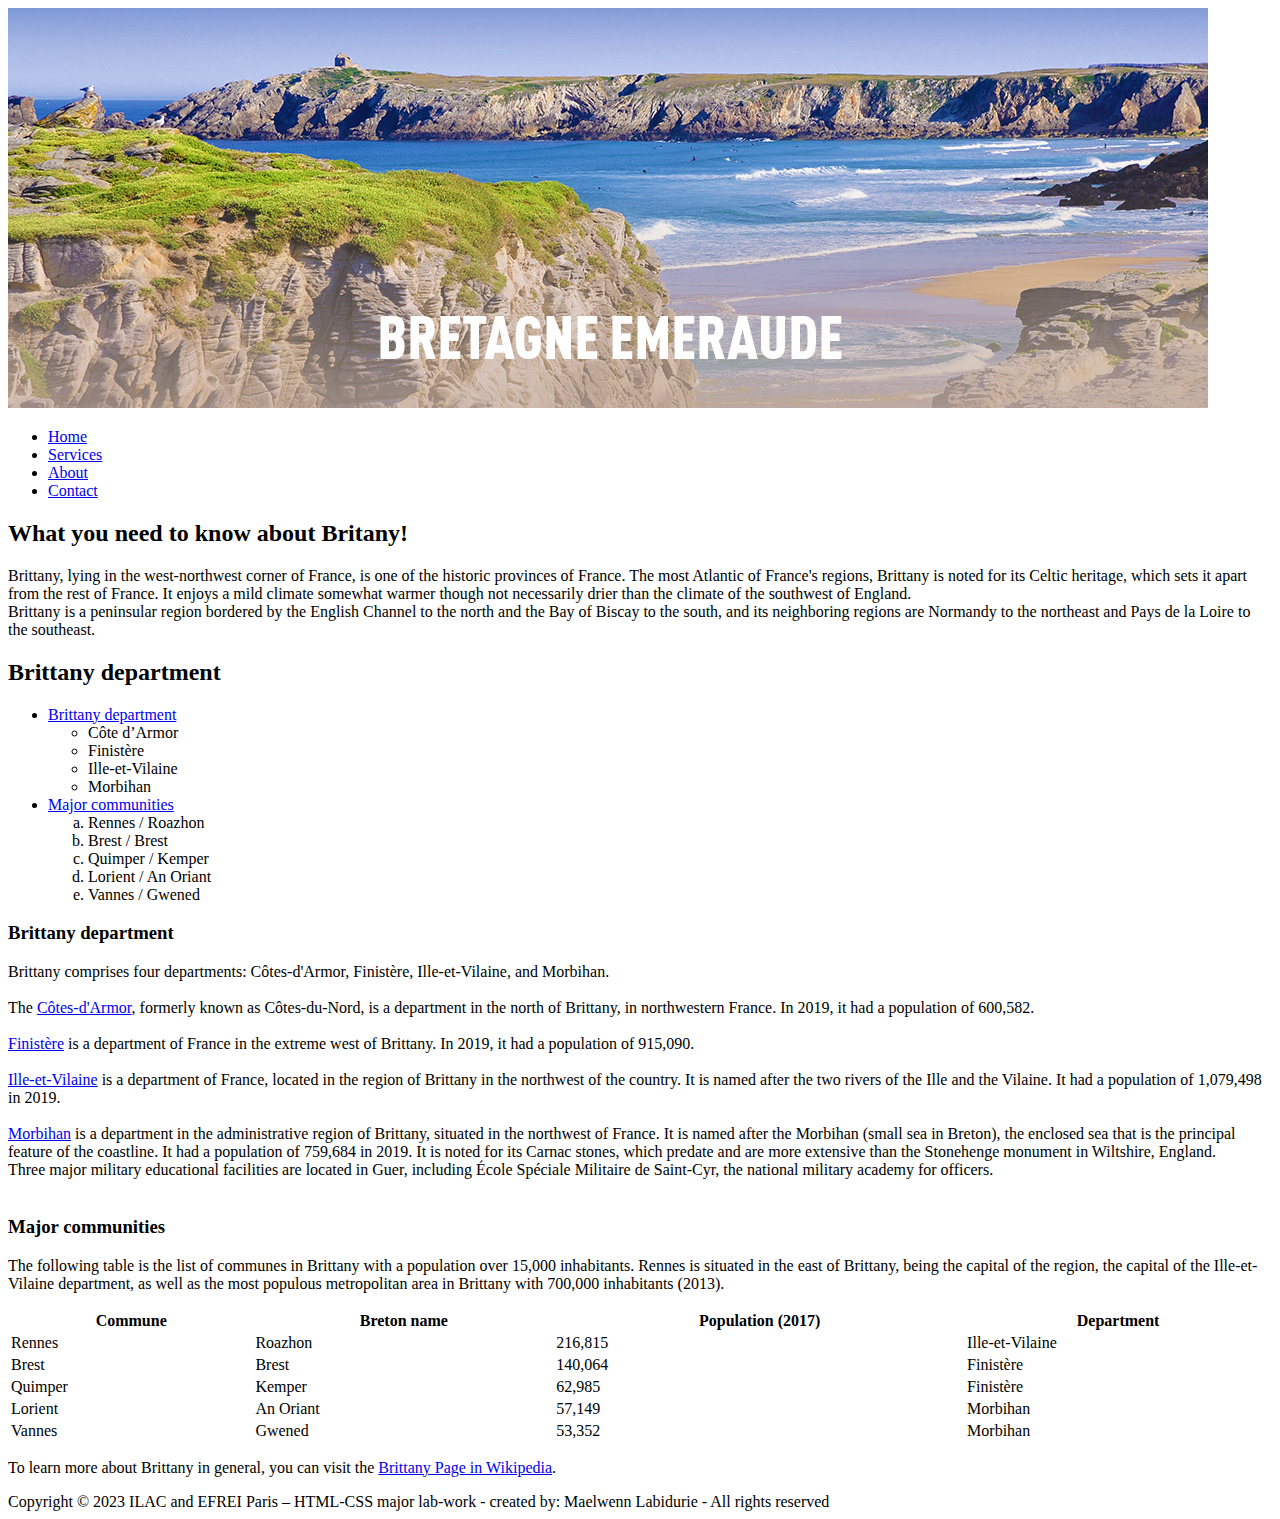
==== about.html @ 6269b630 "Add files via upload" ====
<!DOCTYPE html>
<html lang="en">

    <head>
        <meta charset="utf-8">
        <title>About</title>
    </head>

    <body>
        <div class="container">
            <header>
                <img src="assets/image/banner.jpg">
                <nav id="main-nav">
                    <ul>
                        <li>
                            <a href="index.html">Home</a>
                        </li>
                        <li>
                            <a href="services.html">Services</a>
                        </li>
                        <li>
                            <a href="about.html">About</a>
                        </li>
                        <li>
                            <a href="contact.html">Contact</a>
                        </li>
                    </ul>
                    
                </nav>
            </header>

            <main class="content">
                <h2>What you need to know about Britany!</h2>
                <p>
                    Brittany, lying in the west-northwest corner of France, is one of the historic provinces 
                    of France. The most Atlantic of France's regions, Brittany is noted for its Celtic heritage, 
                    which sets it apart from the rest of France. It enjoys a mild climate somewhat warmer though not 
                    necessarily drier than the climate of the southwest of England.</br>
                    Brittany is a peninsular region bordered by the English Channel to the north and the Bay of 
                    Biscay to the south, and its neighboring regions are Normandy to the northeast and Pays 
                    de la Loire to the southeast.
                </p>

                <h2>Brittany department</h2>
                <ul>
                    <li><a href="#department">Brittany department</a>
                        <ul>
                            <li>Côte d’Armor</li>
                            <li>Finistère</li>
                            <li>Ille-et-Vilaine</li>
                            <li>Morbihan</li>
                        </ul>
                    </li>

                    <li><a href="#communities">Major communities</a>
                        <ol type="a">
                            <li>Rennes / Roazhon</li>
                            <li>Brest / Brest</li>
                            <li>Quimper / Kemper</li>
                            <li>Lorient / An Oriant</li>
                            <li>Vannes / Gwened</li>
                        </ol>
                        
                    </li>
                </ul>

                <h3 id="department">Brittany department</h3>
                <p>
                    Brittany comprises four departments: Côtes-d'Armor, Finistère, Ille-et-Vilaine, and Morbihan.<br><br>

                    The <a href="https://en.wikipedia.org/wiki/C%C3%B4tes-d%27Armor">Côtes-d'Armor</a>, formerly known as Côtes-du-Nord, is a department 
                    in the north of Brittany, in northwestern France. In 2019, it had a population of 600,582.<br><br>

                    <a href="https://en.wikipedia.org/wiki/Finist%C3%A8re">Finistère</a> is a department of France in the extreme west of Brittany.
                     In 2019, it had a population of 915,090.<br><br>

                    <a href="https://en.wikipedia.org/wiki/Ille-et-Vilaine">Ille-et-Vilaine</a> is a department of France, located in the region 
                    of Brittany in the northwest of the country. It is named after the two rivers of the Ille and the Vilaine. It had a population 
                    of 1,079,498 in 2019.<br><br>

                    <a href="https://en.wikipedia.org/wiki/Morbihan">Morbihan</a> is a department in the administrative region of Brittany, situated 
                    in the northwest of France. It is named after the Morbihan (small sea in Breton), the enclosed sea that is the principal feature 
                    of the coastline. It had a population of 759,684 in 2019. It is noted for its Carnac stones, which predate and are more extensive 
                    than the Stonehenge monument in Wiltshire, England.<br>
                    Three major military educational facilities are located in Guer, including École Spéciale Militaire de Saint-Cyr, the national 
                    military academy for officers.<br><br>
                </p>

                <h3 id="communities">Major communities</h3>
                <p>
                    The following table is the list of communes in Brittany with a population over 
                    15,000 inhabitants. Rennes is situated in the east of Brittany, being the capital 
                    of the region, the capital of the Ille-et-Vilaine department, as well as the most 
                    populous metropolitan area in Brittany with 700,000 inhabitants (2013). 
                    
                    <table style="width:100%">
                        <tr>
                            <th>Commune</th>
                            <th>Breton name</th>
                            <th>Population (2017)</th>
                            <th>Department</th>
                        </tr>
                        <tr>
                            <td>Rennes</td>
                            <td>Roazhon</td>
                            <td>216,815</td>
                            <td>Ille-et-Vilaine</td>
                        </tr>
                        <tr>
                            <td>Brest</td>
                            <td>Brest</td>
                            <td>140,064</td>
                            <td>Finistère</td>
                        </tr>
                        <tr>
                            <td>Quimper</td>
                            <td>Kemper</td>
                            <td>62,985</td>
                            <td>Finistère</td>
                        </tr>
                        <tr>
                            <td>Lorient</td>
                            <td>An Oriant 	</td>
                            <td>57,149</td>
                            <td>Morbihan</td>
                        </tr>
                        <tr>
                            <td>Vannes</td>
                            <td>Gwened</td>
                            <td>53,352</td>
                            <td>Morbihan</td>
                        </tr>
                    </table>
                </p>

                <p>To learn more about Brittany in general, you can visit the <a href="https://en.wikipedia.org/wiki/Brittany_(administrative_region)"  target="_blank">Brittany Page in Wikipedia</a>.</p>
            </main>
            
            <footer>
                Copyright © 2023 ILAC and EFREI Paris – HTML-CSS major lab-work - created by: Maelwenn Labidurie - All rights reserved
            </footer>
        </div>
    </body>
</html>
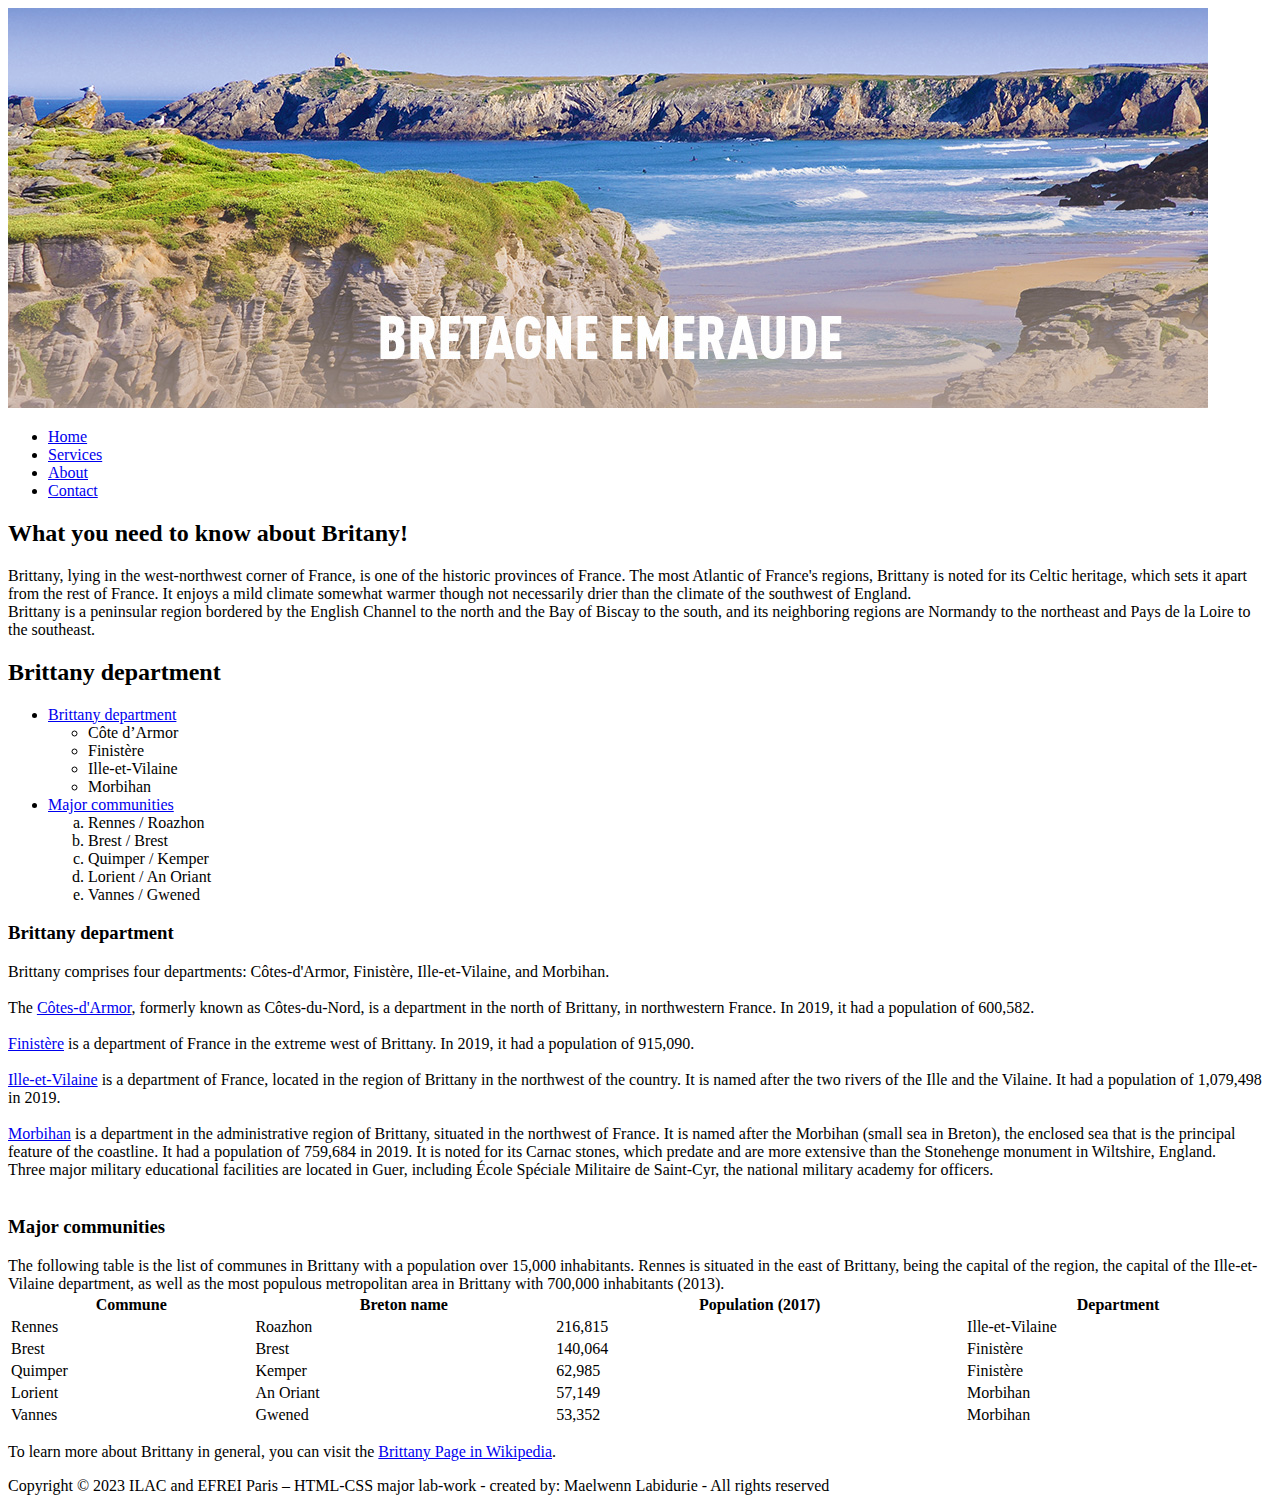
==== commit d539087d: "Add files via upload" ====
--- a/about.html
+++ b/about.html
@@ -9,7 +9,7 @@
     <body>
         <div class="container">
             <header>
-                <img src="assets/image/banner.jpg">
+                <img src="assets/image/banner.jpg" alt="Britany">
                 <nav id="main-nav">
                     <ul>
                         <li>
@@ -35,7 +35,7 @@
                     Brittany, lying in the west-northwest corner of France, is one of the historic provinces 
                     of France. The most Atlantic of France's regions, Brittany is noted for its Celtic heritage, 
                     which sets it apart from the rest of France. It enjoys a mild climate somewhat warmer though not 
-                    necessarily drier than the climate of the southwest of England.</br>
+                    necessarily drier than the climate of the southwest of England.<br>
                     Brittany is a peninsular region bordered by the English Channel to the north and the Bay of 
                     Biscay to the south, and its neighboring regions are Normandy to the northeast and Pays 
                     de la Loire to the southeast.
@@ -87,7 +87,7 @@
                 </p>
 
                 <h3 id="communities">Major communities</h3>
-                <p>
+                
                     The following table is the list of communes in Brittany with a population over 
                     15,000 inhabitants. Rennes is situated in the east of Brittany, being the capital 
                     of the region, the capital of the Ille-et-Vilaine department, as well as the most 
@@ -131,7 +131,6 @@
                             <td>Morbihan</td>
                         </tr>
                     </table>
-                </p>
 
                 <p>To learn more about Brittany in general, you can visit the <a href="https://en.wikipedia.org/wiki/Brittany_(administrative_region)"  target="_blank">Brittany Page in Wikipedia</a>.</p>
             </main>
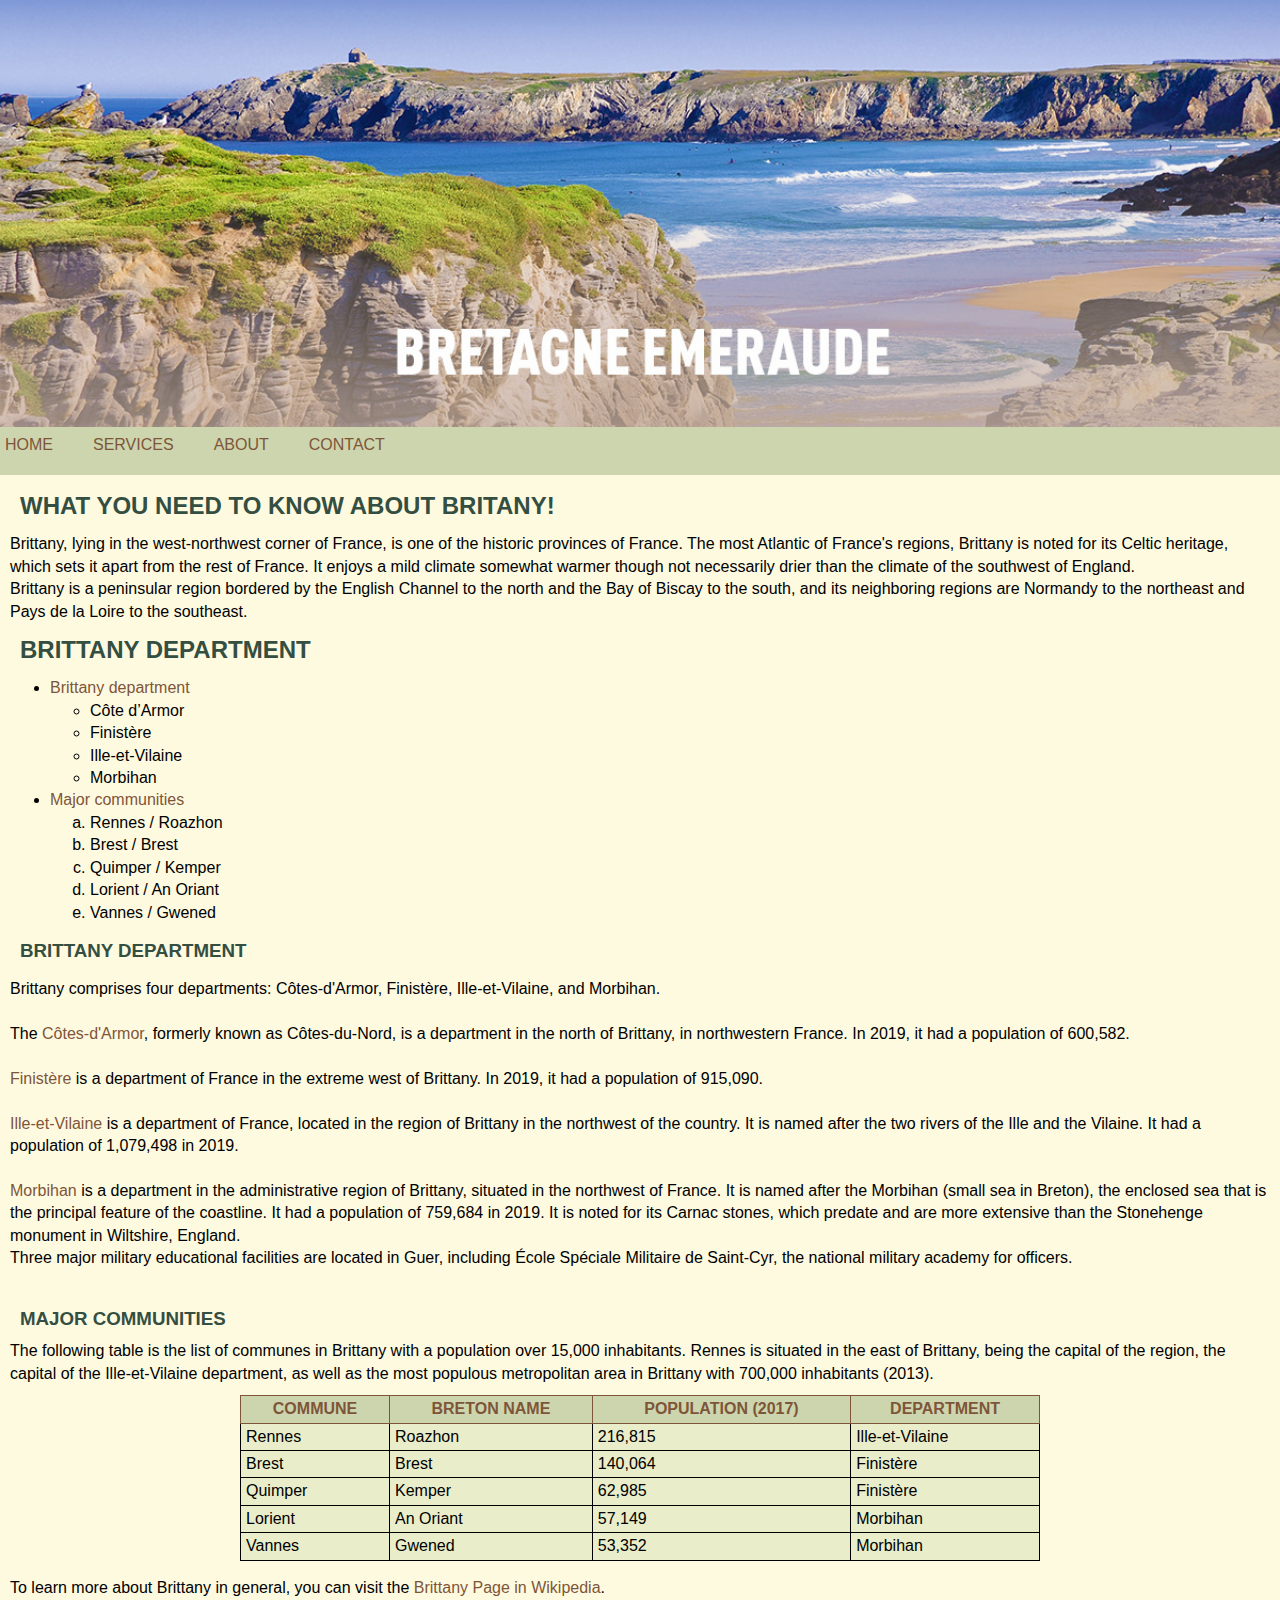
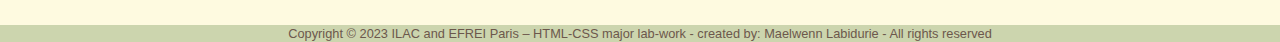
==== commit 47053068: "Add files via upload" ====
--- a/about.html
+++ b/about.html
@@ -4,12 +4,13 @@
     <head>
         <meta charset="utf-8">
         <title>About</title>
+        <link rel= "stylesheet" href="css/style.css">
     </head>
 
     <body>
         <div class="container">
             <header>
-                <img src="assets/image/banner.jpg" alt="Britany">
+                <img src="assets/image/banner.jpg" alt="Britany" id="banner">
                 <nav id="main-nav">
                     <ul>
                         <li>
@@ -93,7 +94,7 @@
                     of the region, the capital of the Ille-et-Vilaine department, as well as the most 
                     populous metropolitan area in Brittany with 700,000 inhabitants (2013). 
                     
-                    <table style="width:100%">
+                    <table>
                         <tr>
                             <th>Commune</th>
                             <th>Breton name</th>
--- a/css/style.css
+++ b/css/style.css
@@ -0,0 +1,160 @@
+body {
+    background-image: url("../assets/image/blue-water-texture.jpg");
+    font-family: 'Segoe UI', Tahoma, Geneva, Verdana, sans-serif;
+    margin: 0;
+}
+
+.container {
+    max-width: 1300px;
+    margin-top: 5px;
+    margin-bottom: 5px;
+    margin: auto;
+    background-color: #FEFAE0;
+}
+
+.content {
+    padding: 10px;
+    line-height: 1.4em;
+}
+
+#banner {
+    width: 100%;
+
+}
+
+header {
+    height: 475px;
+}
+
+header,
+nav,
+footer {
+    background-color: #CCD5AE;
+    color: #6c584c;
+
+}
+
+nav>ul {
+    margin: 0;
+    padding: 5px;
+    list-style-type: none;
+}
+
+nav>ul>li {
+    margin-right: 40px;
+    text-transform: uppercase;
+    float: left;
+    list-style-type: none;
+}
+
+a:link {
+    color: #7f5539;
+}
+
+a:visited {
+    color: #774936;
+}
+
+a:hover {
+    color: #b08968;
+}
+
+a:active {
+    color: #5e503f;
+}
+
+a {
+    text-decoration: none;
+}
+
+h1,
+h2,
+h3 {
+    margin: 10px;
+    text-transform: uppercase;
+    color: #344e41;
+}
+
+.img-centre {
+    margin-top: 5px;
+    margin-bottom: 5px;
+    padding: 2px;
+    display: block;
+    margin: auto;
+}
+
+audio,
+video {
+    display: block;
+    margin: auto;
+    margin-top: 10px;
+    margin-bottom: 10px;
+}
+
+table {
+    width: 800px;
+    margin: auto;
+    margin-top: 10px;
+    margin-bottom: 10px;
+    border-collapse: collapse;
+    border: solid 1px;
+}
+
+td,
+th {
+    border: solid 1px;
+    padding: 2px 5px;
+    background-color: #E9EDC9;
+}
+
+table th,
+tfoot td {
+    text-transform: uppercase;
+    background-color: #CCD5AE;
+    color: #7f5539;
+}
+
+dt {
+    font-weight: bold;
+}
+
+footer {
+    font-size: 80%;
+    text-align: center;
+    padding: 1px 0;
+}
+
+iframe {
+    margin: 10px;
+    display: block;
+    margin: auto;
+}
+
+fieldset {
+    width: 500px;
+    margin: 20px auto;
+    border: solid 1px;
+    background-color: #FAEDCD;
+}
+
+legend {
+    font-style: italic;
+    background-color: #c6ac8f;
+    color: #6c584c;
+    margin: 0 10px;
+    padding: 0 5px;
+    border-radius: 20px;
+}
+
+input[type="submit"] {
+    border: solid 1px;
+    padding: 5px;
+    background-color: #CCD5AE;
+    color: #000000;
+}
+
+input[type="submit"]:hover {
+    background-color: #E9EDC9;
+    color: #6c584c;
+    cursor: pointer;
+}